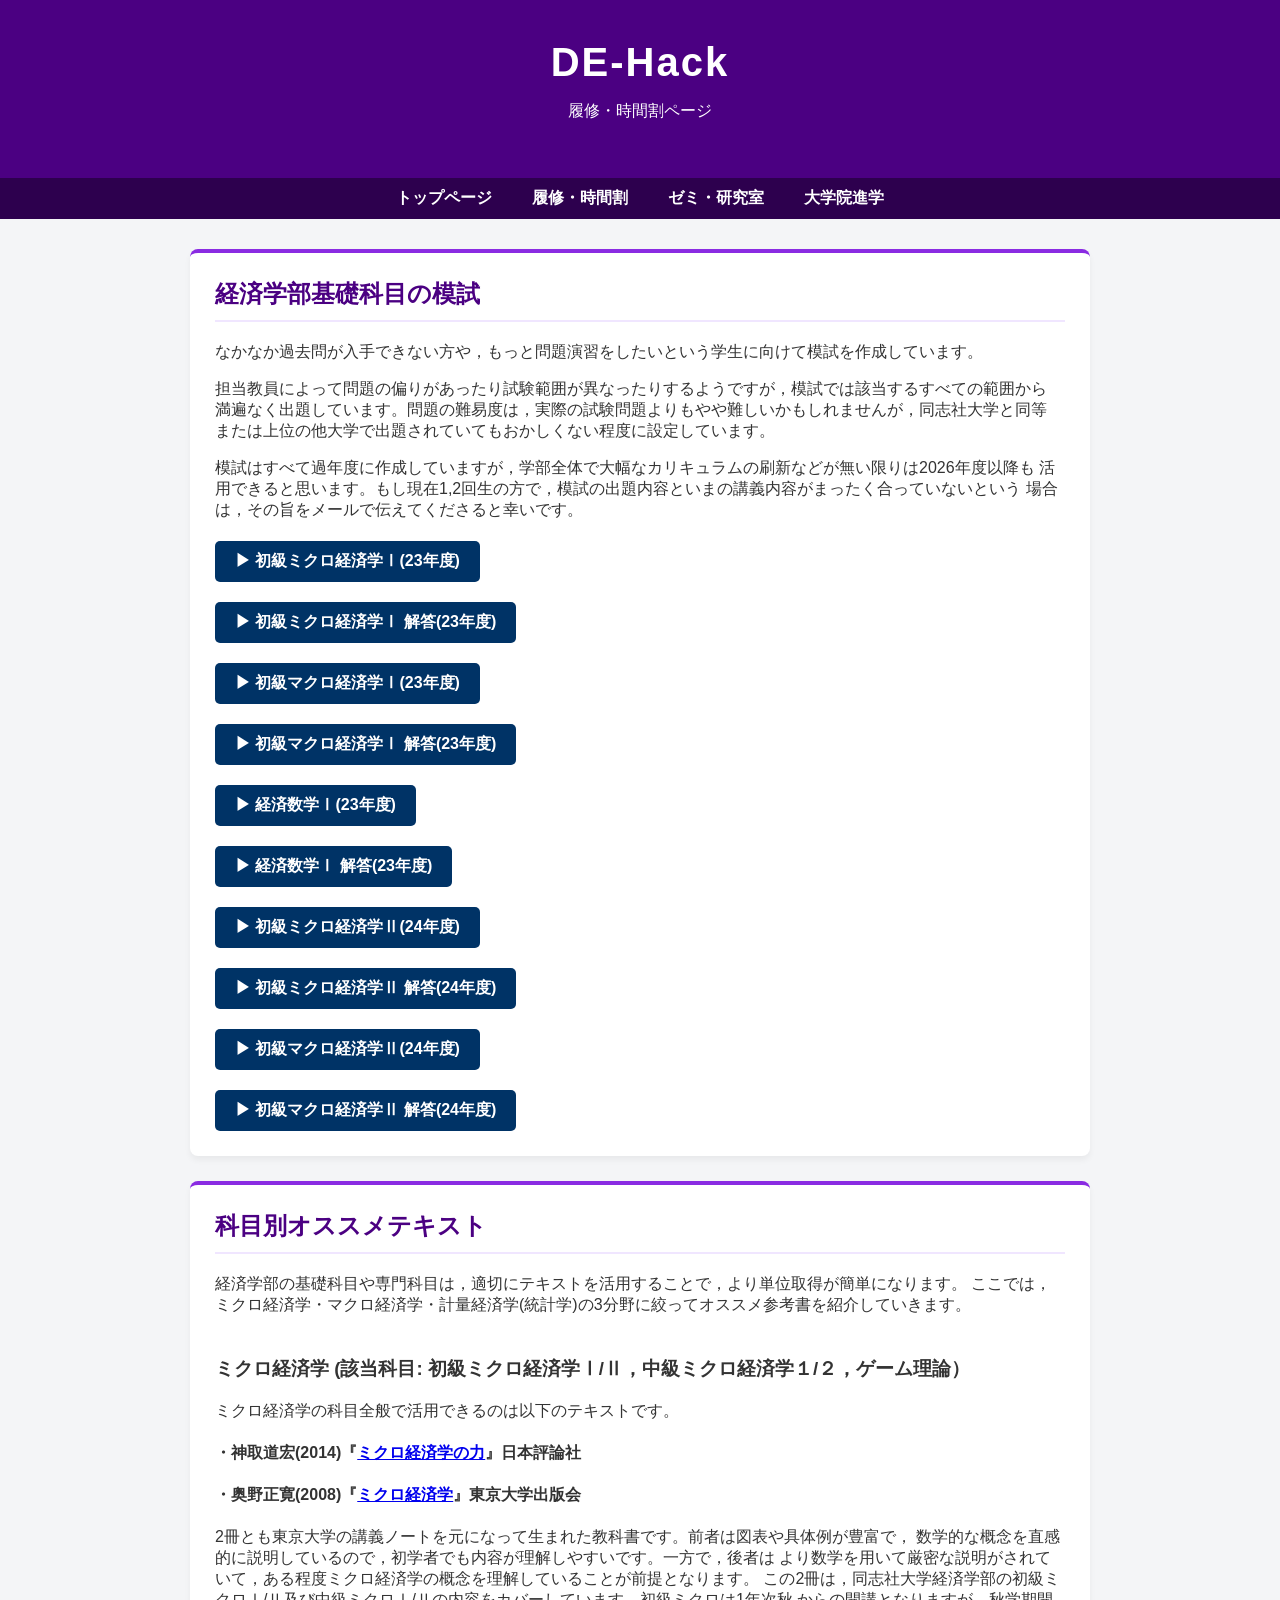
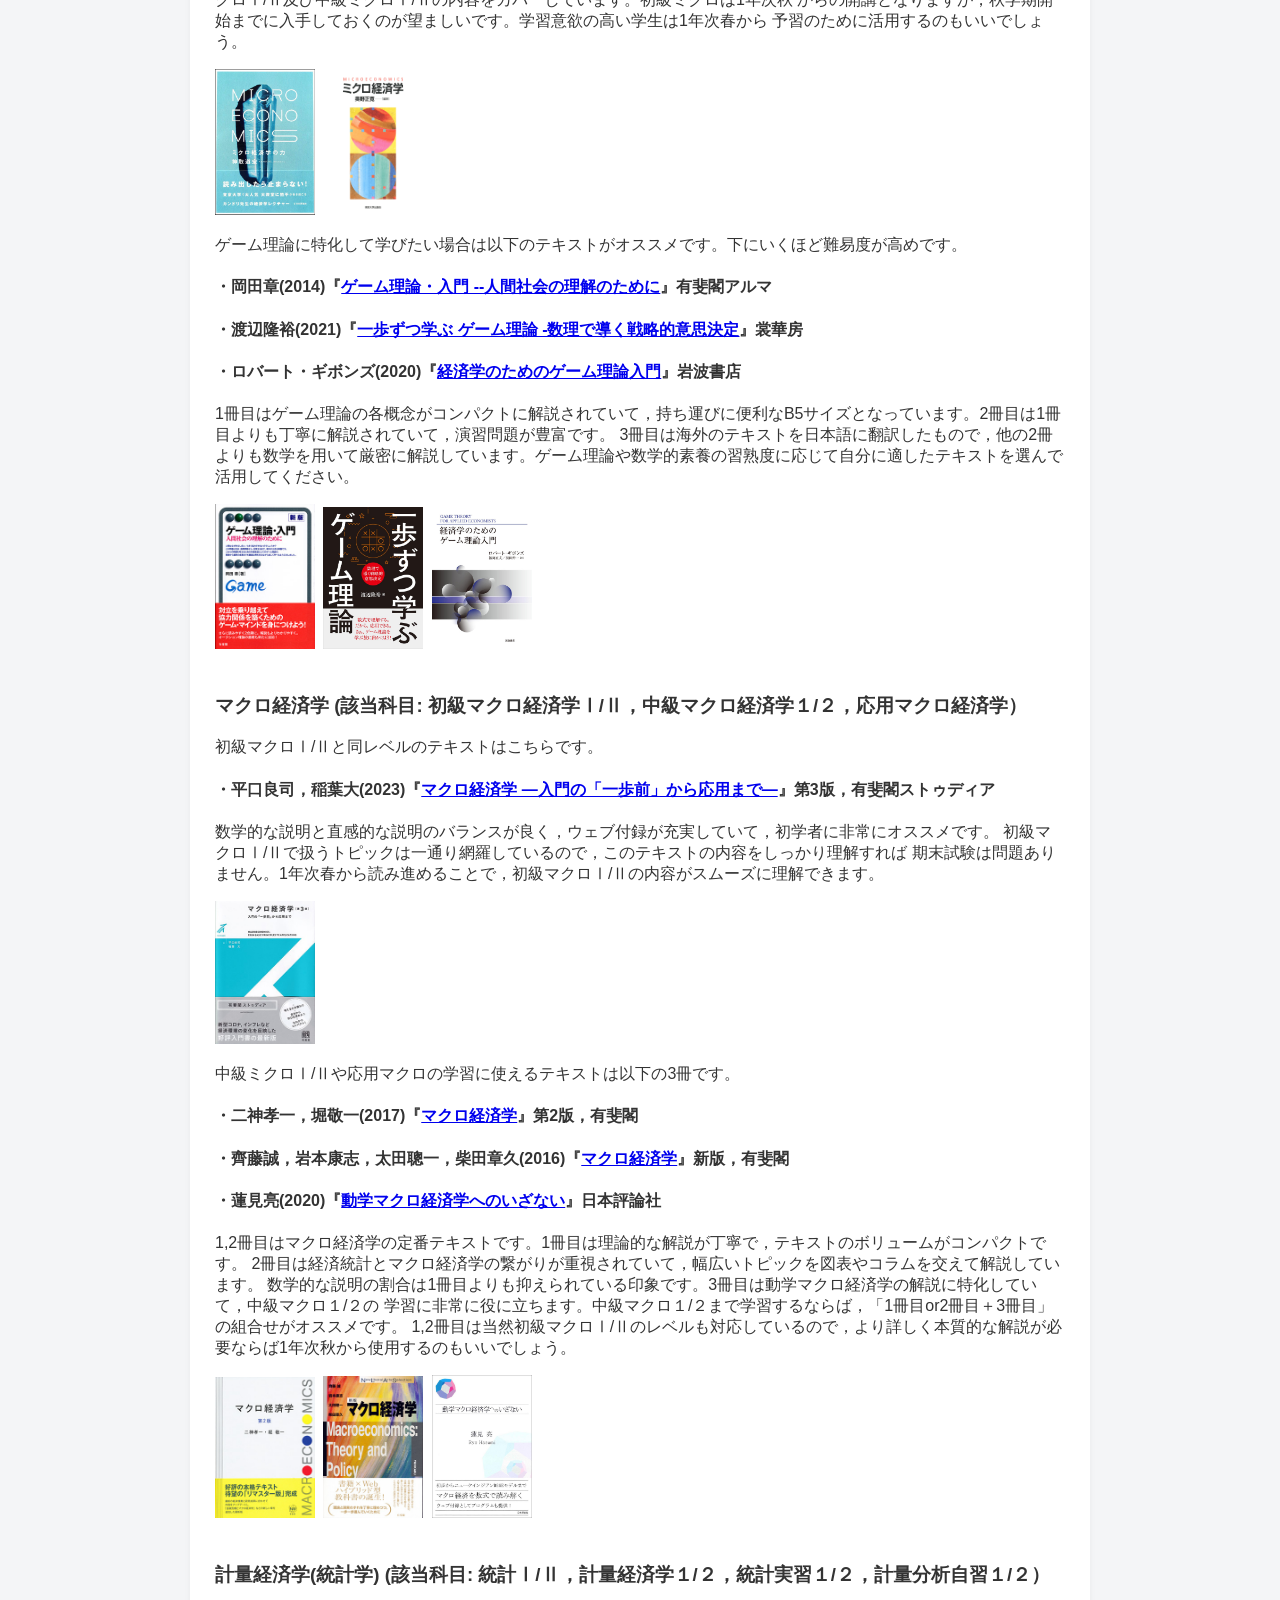
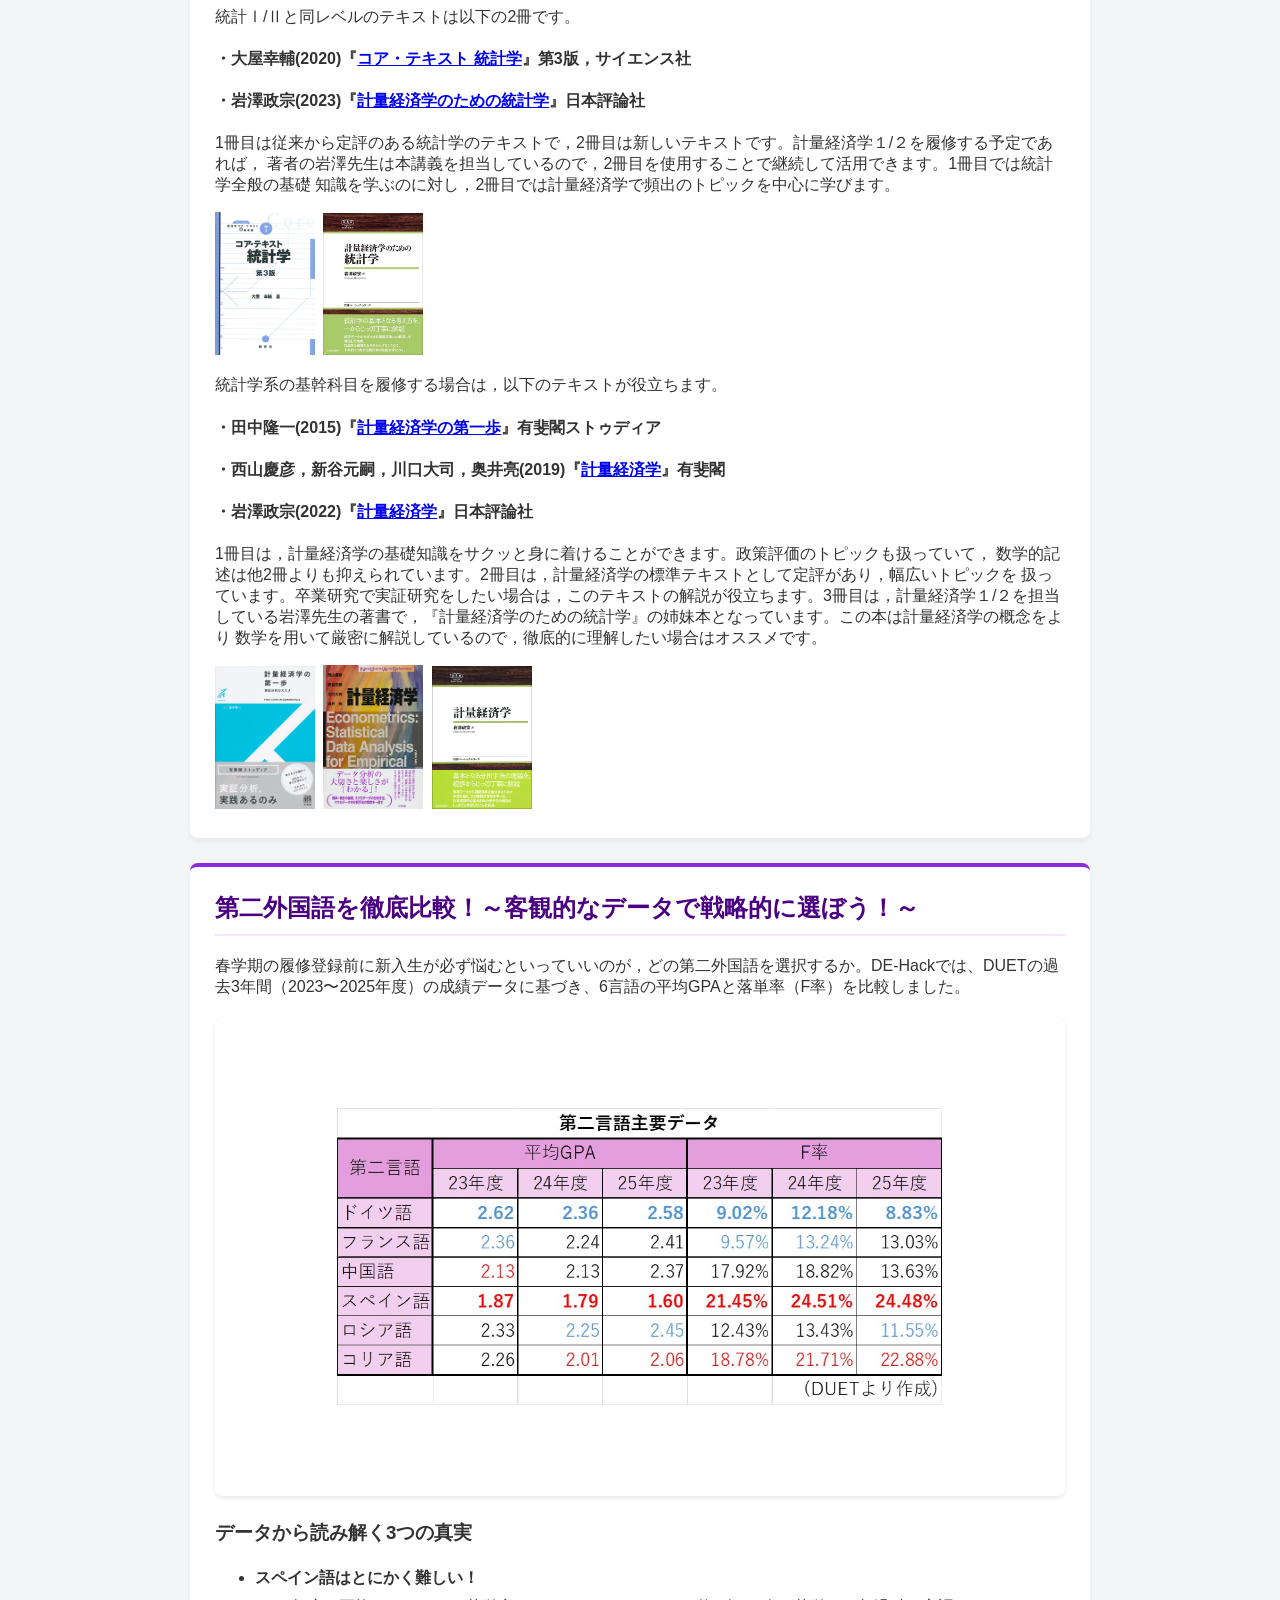
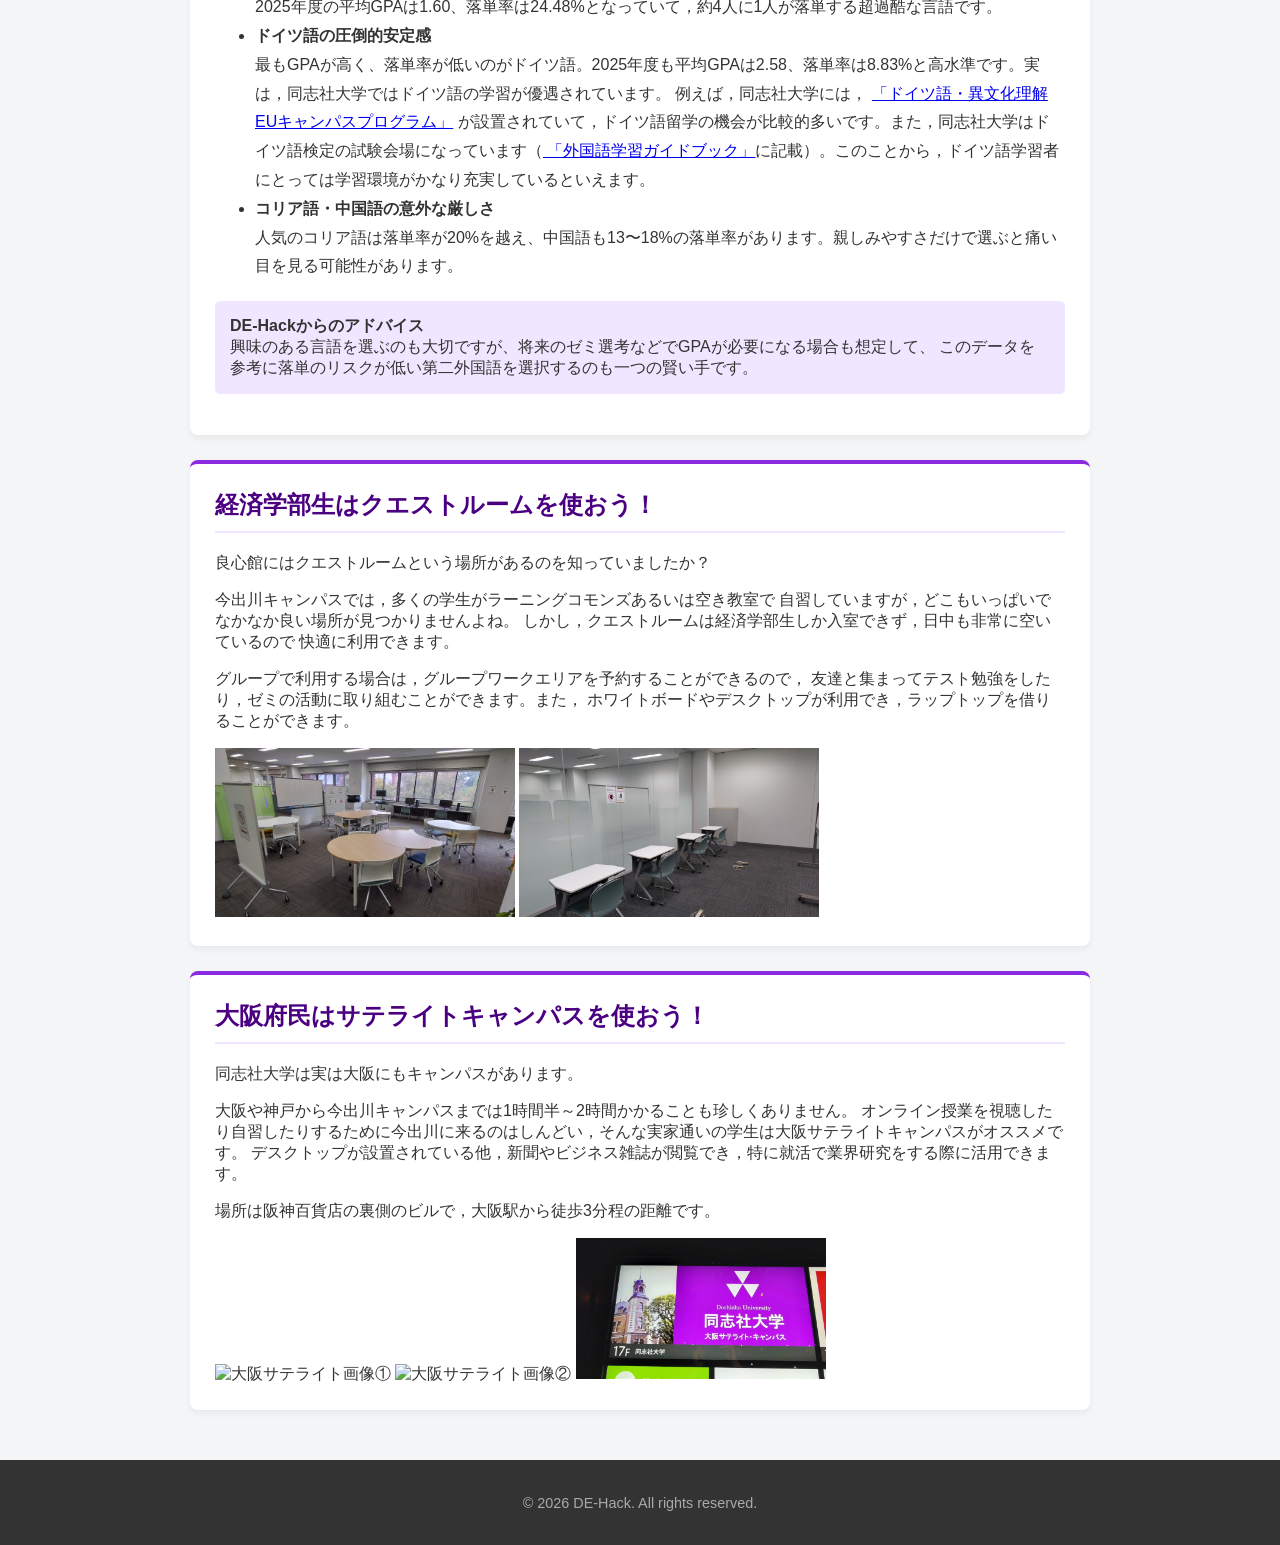
==== courses.html @ cb64fea7 "Update navigation links in courses.html" ====
<!DOCTYPE html>
<html lang="ja">
<head>
    <script async src="https://pagead2.googlesyndication.com/pagead/js/adsbygoogle.js?client=ca-pub-8957914443921775"
     crossorigin="anonymous"></script>
    <meta charset="UTF-8">
    <meta name="viewport" content="width=device-width, initial-scale=1.0">
    <title>履修・時間割 | DE-Hack</title>
    <link rel="preconnect" href="https://fonts.googleapis.com">
    <link rel="preconnect" href="https://fonts.gstatic.com" crossorigin>
    <link href="https://fonts.googleapis.com/css2?family=Shippori+Mincho:wght@700;800&family=Zen+Kaku+Gothic+New:wght@400;700&display=swap" rel="stylesheet">
    <link rel="stylesheet" href="style.css">
</head>
<body>

    <header class="header--sub">
        <h1>DE-Hack</h1>
        <p>履修・時間割ページ</p>
    </header>

    <nav>
        <a href="index.html">トップページ</a>
        <a href="courses.html">履修・時間割</a>
        <a href="seminars.html">ゼミ・研究室</a>
        <a href="graduate.html" aria-current="page">大学院進学</a>
    </nav>
    
    <main class="container">
        <section class="card">
            <h2>経済学部基礎科目の模試</h2>
            <p>なかなか過去問が入手できない方や，もっと問題演習をしたいという学生に向けて模試を作成しています。</p>
            <p>担当教員によって問題の偏りがあったり試験範囲が異なったりするようですが，模試では該当するすべての範囲から
            満遍なく出題しています。問題の難易度は，実際の試験問題よりもやや難しいかもしれませんが，同志社大学と同等
            または上位の他大学で出題されていてもおかしくない程度に設定しています。</p>
            <p>模試はすべて過年度に作成していますが，学部全体で大幅なカリキュラムの刷新などが無い限りは2026年度以降も
            活用できると思います。もし現在1,2回生の方で，模試の出題内容といまの講義内容がまったく合っていないという
            場合は，その旨をメールで伝えてくださると幸いです。</p>

            <div class="downloads">
                <a href="初級ミクロⅠ問題.pdf" class="btn">▶︎ 初級ミクロ経済学Ⅰ(23年度)</a>
                <a href="初級ミクロⅠ解答.pdf" class="btn btn--outline">▶︎ 初級ミクロ経済学Ⅰ 解答(23年度)</a>
                <a href="初級マクロⅠ問題.pdf" class="btn">▶︎ 初級マクロ経済学Ⅰ(23年度)</a>
                <a href="初級マクロⅠ解答.pdf" class="btn btn--outline">▶︎ 初級マクロ経済学Ⅰ 解答(23年度)</a>
                <a href="経済数学Ⅰ問題.pdf" class="btn">▶︎ 経済数学Ⅰ(23年度)</a>
                <a href="経済数学Ⅰ解答.pdf" class="btn btn--outline">▶︎ 経済数学Ⅰ 解答(23年度)</a>
                <a href="初級ミクロⅡ問題.pdf" class="btn">▶︎ 初級ミクロ経済学Ⅱ(24年度)</a>
                <a href="初級ミクロⅡ解答.pdf" class="btn btn--outline">▶︎ 初級ミクロ経済学Ⅱ 解答(24年度)</a>
                <a href="初級マクロⅡ問題.pdf" class="btn">▶︎ 初級マクロ経済学Ⅱ(24年度)</a>
                <a href="初級マクロⅡ解答.pdf" class="btn btn--outline">▶︎ 初級マクロ経済学Ⅱ 解答(24年度)</a>
            </div>
        </section>

        <section class="card">
            <h2>科目別オススメテキスト</h2>
            <p>経済学部の基礎科目や専門科目は，適切にテキストを活用することで，より単位取得が簡単になります。
            ここでは，ミクロ経済学・マクロ経済学・計量経済学(統計学)の3分野に絞ってオススメ参考書を紹介していきます。</p>

            <div class="subject">
                <h3>ミクロ経済学 (該当科目: 初級ミクロ経済学Ⅰ/Ⅱ，中級ミクロ経済学１/２，ゲーム理論）</h3>
                <p>ミクロ経済学の科目全般で活用できるのは以下のテキストです。</p>
                <h4>・神取道宏(2014)『<a href="https://www.nippyo.co.jp/shop/book/6638.html">ミクロ経済学の力</a>』日本評論社</h4>
                <h4>・奥野正寛(2008)『<a href="https://www.utp.or.jp/book/b305754.html">ミクロ経済学</a>』東京大学出版会</h4>
                <p>2冊とも東京大学の講義ノートを元になって生まれた教科書です。前者は図表や具体例が豊富で，
                数学的な概念を直感的に説明しているので，初学者でも内容が理解しやすいです。一方で，後者は
                より数学を用いて厳密な説明がされていて，ある程度ミクロ経済学の概念を理解していることが前提となります。
                この2冊は，同志社大学経済学部の初級ミクロⅠ/Ⅱ及び中級ミクロⅠ/Ⅱの内容をカバーしています。初級ミクロは1年次秋
                からの開講となりますが，秋学期開始までに入手しておくのが望ましいです。学習意欲の高い学生は1年次春から
                予習のために活用するのもいいでしょう。
                </p>
                <div class="covers">
                    <img src="ミクロ経済学の力.JPG" alt="ミクロ経済学の力" width="100">
                    <img src="ミクロ経済学.JPG" alt="ミクロ経済学" width="100">
                </div>

                <p>ゲーム理論に特化して学びたい場合は以下のテキストがオススメです。下にいくほど難易度が高めです。</p>
                <h4>・岡田章(2014)『<a href="https://www.yuhikaku.co.jp/books/detail/9784641220287">ゲーム理論・入門 --人間社会の理解のために</a>』有斐閣アルマ</h4>
                <h4>・渡辺隆裕(2021)『<a href="https://www.shokabo.co.jp/mybooks/ISBN978-4-7853-1593-1.htm">一歩ずつ学ぶ ゲーム理論 -数理で導く戦略的意思決定</a>』裳華房</h4>
                <h4>・ロバート・ギボンズ(2020)『<a href="https://www.iwanami.co.jp/book/b529993.html">経済学のためのゲーム理論入門</a>』岩波書店</h4>
                <p>1冊目はゲーム理論の各概念がコンパクトに解説されていて，持ち運びに便利なB5サイズとなっています。2冊目は1冊目よりも丁寧に解説されていて，演習問題が豊富です。
                3冊目は海外のテキストを日本語に翻訳したもので，他の2冊よりも数学を用いて厳密に解説しています。ゲーム理論や数学的素養の習熟度に応じて自分に適したテキストを選んで活用してください。
                </p>
                <div class="covers">
                    <img src="ゲーム理論入門.JPG" alt="ゲーム理論入門" width="100">
                    <img src="一歩ずつ学ぶゲーム理論.JPG" alt="一歩ずつ学ぶゲーム理論" width="100">
                    <img src="経済学のためのゲーム理論入門.JPG" alt="経済学のためのゲーム理論入門" width="100">
                </div>
            </div>

            <div class="subject">
                <h3>マクロ経済学 (該当科目: 初級マクロ経済学Ⅰ/Ⅱ，中級マクロ経済学１/２，応用マクロ経済学）</h3>
                <p>初級マクロⅠ/Ⅱと同レベルのテキストはこちらです。</p>
                <h4>・平口良司，稲葉大(2023)『<a href="https://yuhikaku.co.jp/books/detail/9784641151116">マクロ経済学 ―入門の「一歩前」から応用まで―</a>』第3版，有斐閣ストゥディア</h4>
                <p>数学的な説明と直感的な説明のバランスが良く，ウェブ付録が充実していて，初学者に非常にオススメです。
                    初級マクロⅠ/Ⅱで扱うトピックは一通り網羅しているので，このテキストの内容をしっかり理解すれば
                    期末試験は問題ありません。1年次春から読み進めることで，初級マクロⅠ/Ⅱの内容がスムーズに理解できます。</p>
                <div class="covers">
                    <img src="マクロ経済学_有斐閣ストゥディア.JPG" alt="マクロ経済学_有斐閣ストゥディア" width="100">
                </div>
                <p>中級ミクロⅠ/Ⅱや応用マクロの学習に使えるテキストは以下の3冊です。</p>
                <h4>・二神孝一，堀敬一(2017)『<a href="https://www.yuhikaku.co.jp/books/detail/9784641165021">マクロ経済学</a>』第2版，有斐閣</h4>
                <h4>・齊藤誠，岩本康志，太田聰一，柴田章久(2016)『<a href="https://www.yuhikaku.co.jp/books/detail/9784641053847">マクロ経済学</a>』新版，有斐閣</h4>
                <h4>・蓮見亮(2020)『<a href="https://www.nippyo.co.jp/shop/book/8267.html">動学マクロ経済学へのいざない</a>』日本評論社</h4>
                <p>1,2冊目はマクロ経済学の定番テキストです。1冊目は理論的な解説が丁寧で，テキストのボリュームがコンパクトです。
                2冊目は経済統計とマクロ経済学の繋がりが重視されていて，幅広いトピックを図表やコラムを交えて解説しています。
                数学的な説明の割合は1冊目よりも抑えられている印象です。3冊目は動学マクロ経済学の解説に特化していて，中級マクロ１/２の
                学習に非常に役に立ちます。中級マクロ１/２まで学習するならば，「1冊目or2冊目＋3冊目」の組合せがオススメです。
                1,2冊目は当然初級マクロⅠ/Ⅱのレベルも対応しているので，より詳しく本質的な解説が必要ならば1年次秋から使用するのもいいでしょう。</p>
                <div class="covers">
                    <img src="マクロ経済学_第2版.JPG" alt="マクロ経済学_第2版" width="100">
                    <img src="マクロ経済学_新版.JPG" alt="マクロ経済学_新版" width="100">
                    <img src="動学マクロ経済学へのいざない.JPG" alt="動学マクロ経済学へのいざない" width="100">
                </div>
            </div>

            <div class="subject">
                <h3>計量経済学(統計学) (該当科目: 統計Ⅰ/Ⅱ，計量経済学１/２，統計実習１/２，計量分析自習１/２）</h3>
                <p>統計Ⅰ/Ⅱと同レベルのテキストは以下の2冊です。</p>
                <h4>・大屋幸輔(2020)『<a href="https://www.saiensu.co.jp/search/?isbn=978-4-88384-307-7&amp;y=2020">コア・テキスト 統計学</a>』第3版，サイエンス社</h4>
                <h4>・岩澤政宗(2023)『<a href="https://www.nippyo.co.jp/shop/book/9048.html">計量経済学のための統計学</a>』日本評論社</h4>
                <p>1冊目は従来から定評のある統計学のテキストで，2冊目は新しいテキストです。計量経済学１/２を履修する予定であれば，
                    著者の岩澤先生は本講義を担当しているので，2冊目を使用することで継続して活用できます。1冊目では統計学全般の基礎
                    知識を学ぶのに対し，2冊目では計量経済学で頻出のトピックを中心に学びます。
                </p>
                <div class="covers">
                    <img src="コア・テキスト_統計学.JPG" alt="コア・テキスト_統計学" width="100">
                    <img src="計量経済学のための統計学.JPG" alt="計量経済学のための統計学" width="100">
                </div>
                <p>統計学系の基幹科目を履修する場合は，以下のテキストが役立ちます。</p>
                <h4>・田中隆一(2015)『<a href="https://www.yuhikaku.co.jp/books/detail/9784641150287">計量経済学の第一歩</a>』有斐閣ストゥディア</h4>
                <h4>・西山慶彦，新谷元嗣，川口大司，奥井亮(2019)『<a href="https://www.yuhikaku.co.jp/books/detail/9784641053854">計量経済学</a>』有斐閣</h4>
                <h4>・岩澤政宗(2022)『<a href="https://www.nippyo.co.jp/shop/book/8880.html">計量経済学</a>』日本評論社</h4>
                <p>1冊目は，計量経済学の基礎知識をサクッと身に着けることができます。政策評価のトピックも扱っていて，
                    数学的記述は他2冊よりも抑えられています。2冊目は，計量経済学の標準テキストとして定評があり，幅広いトピックを
                    扱っています。卒業研究で実証研究をしたい場合は，このテキストの解説が役立ちます。3冊目は，計量経済学１/２を担当
                    している岩澤先生の著書で，『計量経済学のための統計学』の姉妹本となっています。この本は計量経済学の概念をより
                    数学を用いて厳密に解説しているので，徹底的に理解したい場合はオススメです。
                </p>
                <div class="covers">
                    <img src="計量経済学の第一歩.JPG" alt="計量経済学の第一歩" width="100">
                    <img src="計量経済学_西山他.JPG" alt="計量経済学_西山他" width="100">
                    <img src="計量経済学_岩澤.JPG" alt="計量経済学_岩澤" width="100">
                </div>
            </div>
        </section>

        <section id="second-language" class="card">
            <h2>第二外国語を徹底比較！～客観的なデータで戦略的に選ぼう！～</h2>

            <p>春学期の履修登録前に新入生が必ず悩むといっていいのが，どの第二外国語を選択するか。DE-Hackでは、DUETの過去3年間（2023〜2025年度）の成績データに基づき、6言語の平均GPAと落単率（F率）を比較しました。</p>

            <div class="figure">
                <img src="2026年度_6言語主要データ.JPG" alt="第二外国語 平均GPAとF率の推移">
            </div>

            <h3>データから読み解く3つの真実</h3>
            <ul>
                <li><strong>スペイン語はとにかく難しい！</strong><br>
                    2025年度の平均GPAは1.60、落単率は24.48%となっていて，約4人に1人が落単する超過酷な言語です。
                </li>
                <li><strong>ドイツ語の圧倒的安定感</strong><br>
                    最もGPAが高く、落単率が低いのがドイツ語。2025年度も平均GPAは2.58、落単率は8.83%と高水準です。実は，同志社大学ではドイツ語の学習が優遇されています。
                    例えば，同志社大学には， <a href="https://international.doshisha.ac.jp/oia/study_abroad_program/eucampusprogram/eucampusprogram_depg.html">「ドイツ語・異文化理解EUキャンパスプログラム」</a>
                    が設置されていて，ドイツ語留学の機会が比較的多いです。また，同志社大学はドイツ語検定の試験会場になっています（<a href="https://cgle.doshisha.ac.jp/cgle/syllabus/syllabus.html">
                    「外国語学習ガイドブック」</a>に記載）。このことから，ドイツ語学習者にとっては学習環境がかなり充実しているといえます。
                </li>
                <li><strong>コリア語・中国語の意外な厳しさ</strong><br>
                    人気のコリア語は落単率が20%を越え、中国語も13〜18%の落単率があります。親しみやすさだけで選ぶと痛い目を見る可能性があります。
                </li>
            </ul>
            <p class="note">
            <strong>DE-Hackからのアドバイス</strong><br>
            興味のある言語を選ぶのも大切ですが、将来のゼミ選考などでGPAが必要になる場合も想定して、
            このデータを参考に落単のリスクが低い第二外国語を選択するのも一つの賢い手です。</p>
        </section>

        <section class="card">
            <h2>経済学部生はクエストルームを使おう！</h2>
            <p>良心館にはクエストルームという場所があるのを知っていましたか？</p>
            <p>今出川キャンパスでは，多くの学生がラーニングコモンズあるいは空き教室で
            自習していますが，どこもいっぱいでなかなか良い場所が見つかりませんよね。
            しかし，クエストルームは経済学部生しか入室できず，日中も非常に空いているので
            快適に利用できます。</p>
            <p>グループで利用する場合は，グループワークエリアを予約することができるので，
            友達と集まってテスト勉強をしたり，ゼミの活動に取り組むことができます。また，
            ホワイトボードやデスクトップが利用でき，ラップトップを借りることができます。</p>
            <div class="photos">
                <img src="クエストルームa.JPG" alt="クエストルーム画像①" width="300">
                <img src="クエストルームb.JPG" alt="クエストルーム画像②" width="300">
            </div>
        </section>

        <section class="card">
            <h2>大阪府民はサテライトキャンパスを使おう！</h2>
            <p>同志社大学は実は大阪にもキャンパスがあります。</p>
            <p>大阪や神戸から今出川キャンパスまでは1時間半～2時間かかることも珍しくありません。
            オンライン授業を視聴したり自習したりするために今出川に来るのはしんどい，そんな実家通いの学生は大阪サテライトキャンパスがオススメです。
            デスクトップが設置されている他，新聞やビジネス雑誌が閲覧でき，特に就活で業界研究をする際に活用できます。</p>
            <p>場所は阪神百貨店の裏側のビルで，大阪駅から徒歩3分程の距離です。</p>
            <div class="photos">
                <img src="大阪サテライトa.JPG" alt="大阪サテライト画像①" width="200">
                <img src="大阪サテライトb.JPG" alt="大阪サテライト画像②" width="200">
                <img src="大阪サテライトd.JPG" alt="大阪サテライト画像③" width="250">
            </div>
        </section>
    </main>

    <footer>
        <p>&copy; 2026 DE-Hack. All rights reserved.</p>
    </footer>

</body>
</html>
---- style.css ----
/* サイト全体のデザイン（CSS）
   元のデザインを再現した共通スタイルです */
body {
    font-family: 'Helvetica Neue', Arial, 'Hiragino Kaku Gothic ProN', 'Hiragino Sans', Meiryo, sans-serif;
    margin: 0;
    padding: 0;
    background-color: #f4f5f7;
    color: #333;
}

img {
    max-width: 100%;
    height: auto;
}

/* ヘッダー部分（紫色ベース） */
header {
    background-color: #4b0082; /* インディゴパープル */
    color: white;
    padding: 40px 20px;
    text-align: center;
}

header h1 {
    margin: 0;
    font-size: 2.5rem;
    letter-spacing: 2px;
}

/* ナビゲーションメニュー */
nav {
    background-color: #2d004e;
    display: flex;
    justify-content: center;
    flex-wrap: wrap;
    padding: 10px 0;
}

nav a {
    color: white;
    text-decoration: none;
    margin: 0 20px;
    font-weight: bold;
    transition: color 0.3s;
}

nav a:hover {
    color: #d1b3ff; /* ホバー時に明るい紫色に */
}

/* メインコンテンツの枠組み */
.container {
    max-width: 900px;
    margin: 30px auto;
    padding: 0 20px;
}

/* 各セクション（白背景のカード風） */
.card {
    background: white;
    border-radius: 8px;
    padding: 25px;
    margin-bottom: 25px;
    box-shadow: 0 4px 6px rgba(0,0,0,0.05);
    border-top: 4px solid #8a2be2; /* 上部に紫色のアクセントライン */
}

.card h2 {
    color: #4b0082;
    border-bottom: 2px solid #f0e6ff;
    padding-bottom: 10px;
    margin-top: 0;
}

ul {
    line-height: 1.8;
}

/* PDFボタン */
.btn {
    display: inline-block;
    padding: 10px 20px;
    background-color: #003366;
    color: #ffffff;
    text-decoration: none;
    border-radius: 5px;
    font-weight: bold;
}

.btn-row {
    margin-top: 20px;
}

/* 模試のボタンを1つずつ縦に並べる */
.downloads {
    display: flex;
    flex-direction: column;
    align-items: flex-start;
    gap: 20px;
    margin-top: 20px;
}

/* テキスト紹介 */
.subject {
    margin-top: 40px;
}

.covers img {
    margin-right: 4px;
}

/* 第二外国語のグラフ */
.figure {
    text-align: center;
    margin: 20px 0;
}

.figure img {
    border-radius: 8px;
    box-shadow: 0 2px 4px rgba(0,0,0,0.1);
}

/* DE-Hackからのアドバイス */
.note {
    background-color: #f0e6ff;
    padding: 15px;
    border-radius: 5px;
    margin-top: 20px;
}

/* 表（大学院進学ページなど） */
.info-table {
    width: 100%;
    border-collapse: collapse;
    margin: 10px 0 20px;
}

.info-table th,
.info-table td {
    border: 1px solid #e0d4f5;
    padding: 10px 12px;
    text-align: left;
    vertical-align: top;
}

.info-table th {
    background-color: #f0e6ff;
    color: #4b0082;
}

/* 最終更新日 */
.updated {
    color: #888;
    font-size: 0.9rem;
}

/* フッター */
footer {
    text-align: center;
    padding: 20px;
    background-color: #333;
    color: #aaa;
    font-size: 0.9rem;
    margin-top: 50px;
}

/* スマートフォン */
@media (max-width: 600px) {
    nav a {
        margin: 0 10px;
    }

    .card {
        padding: 20px;
    }
}
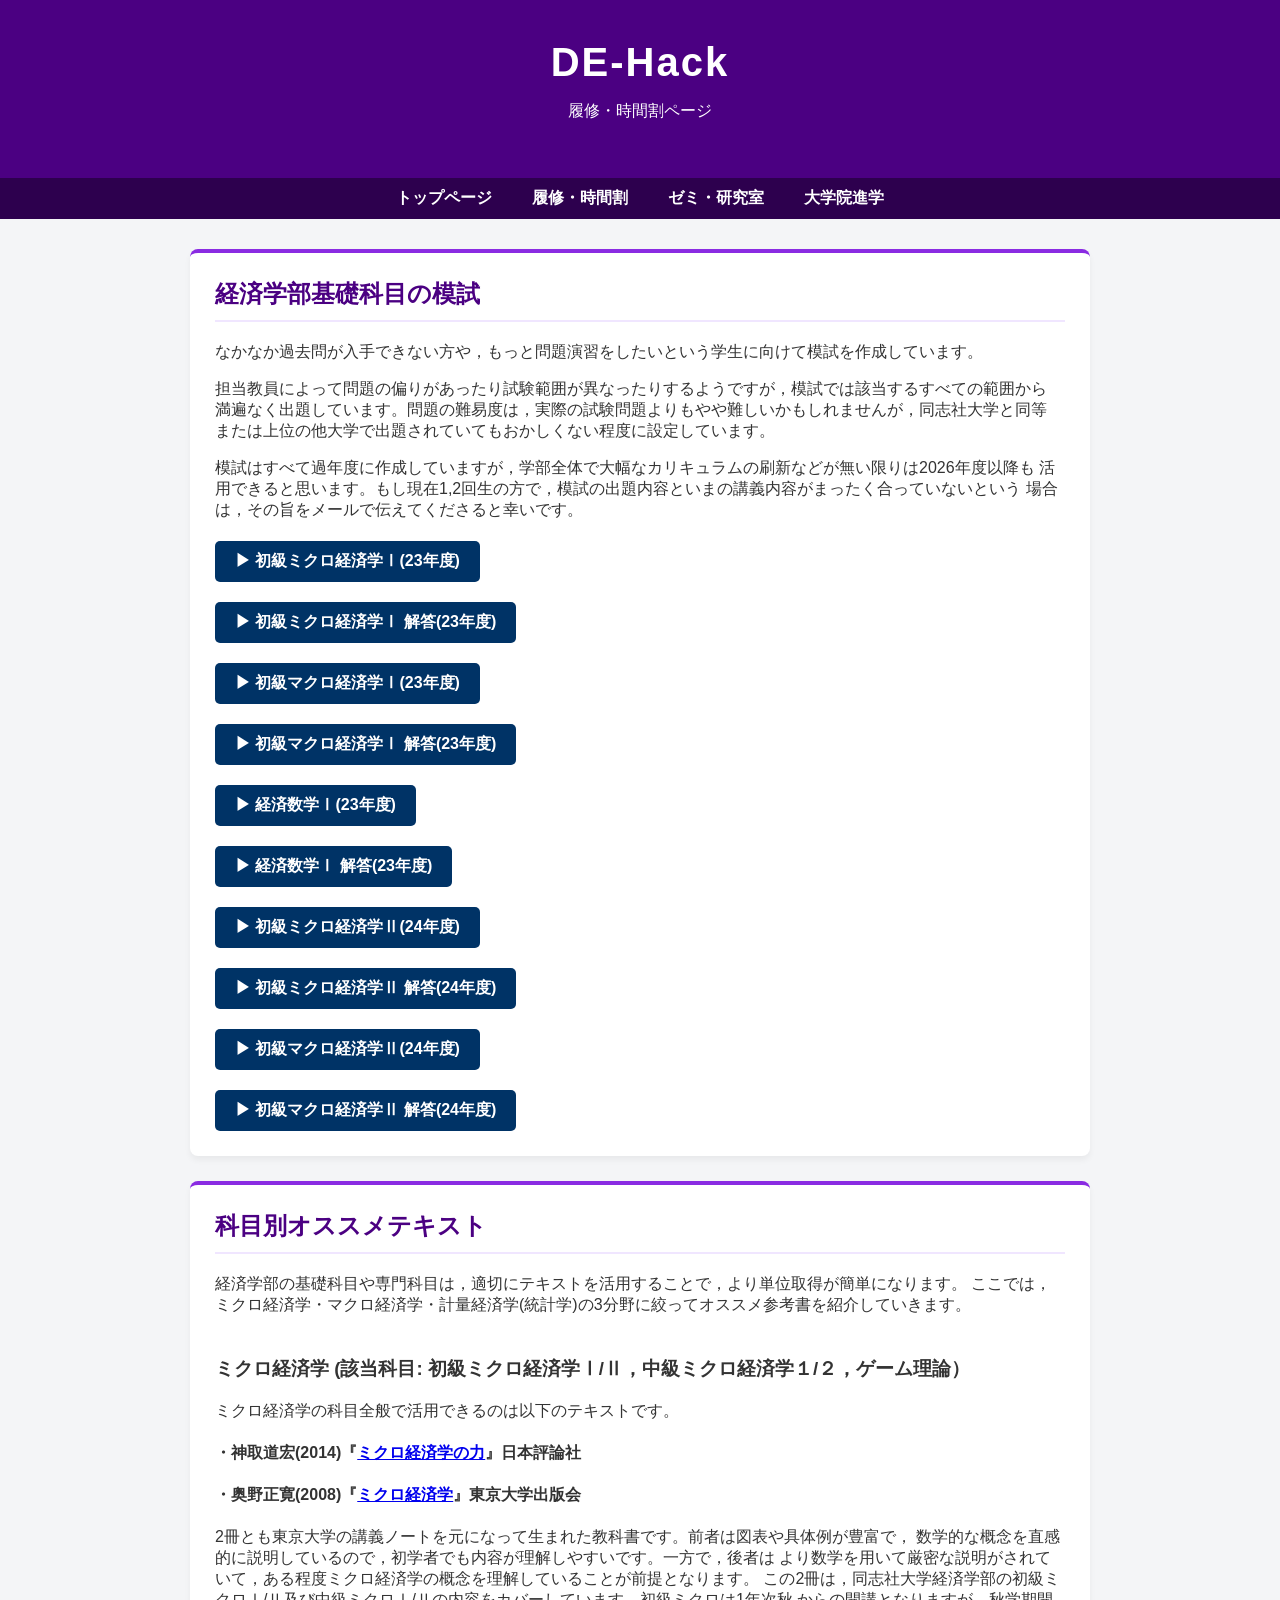
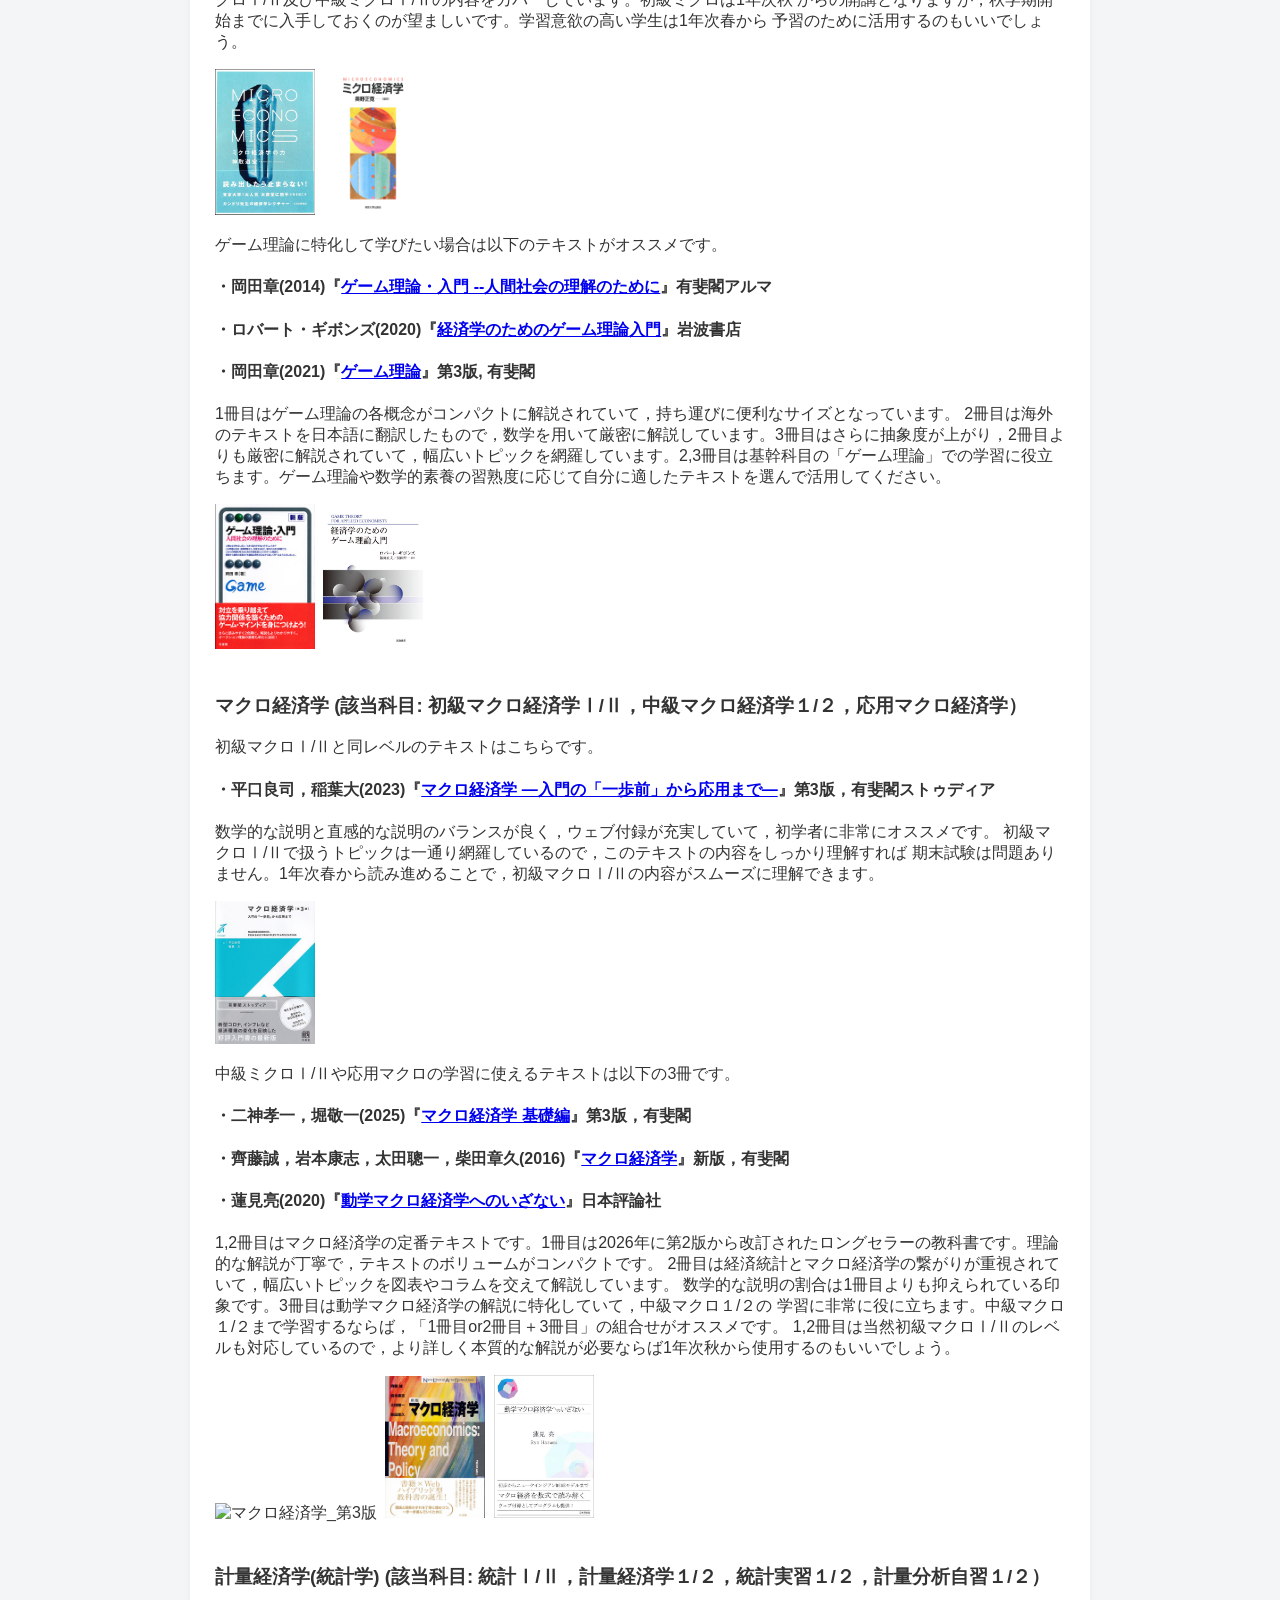
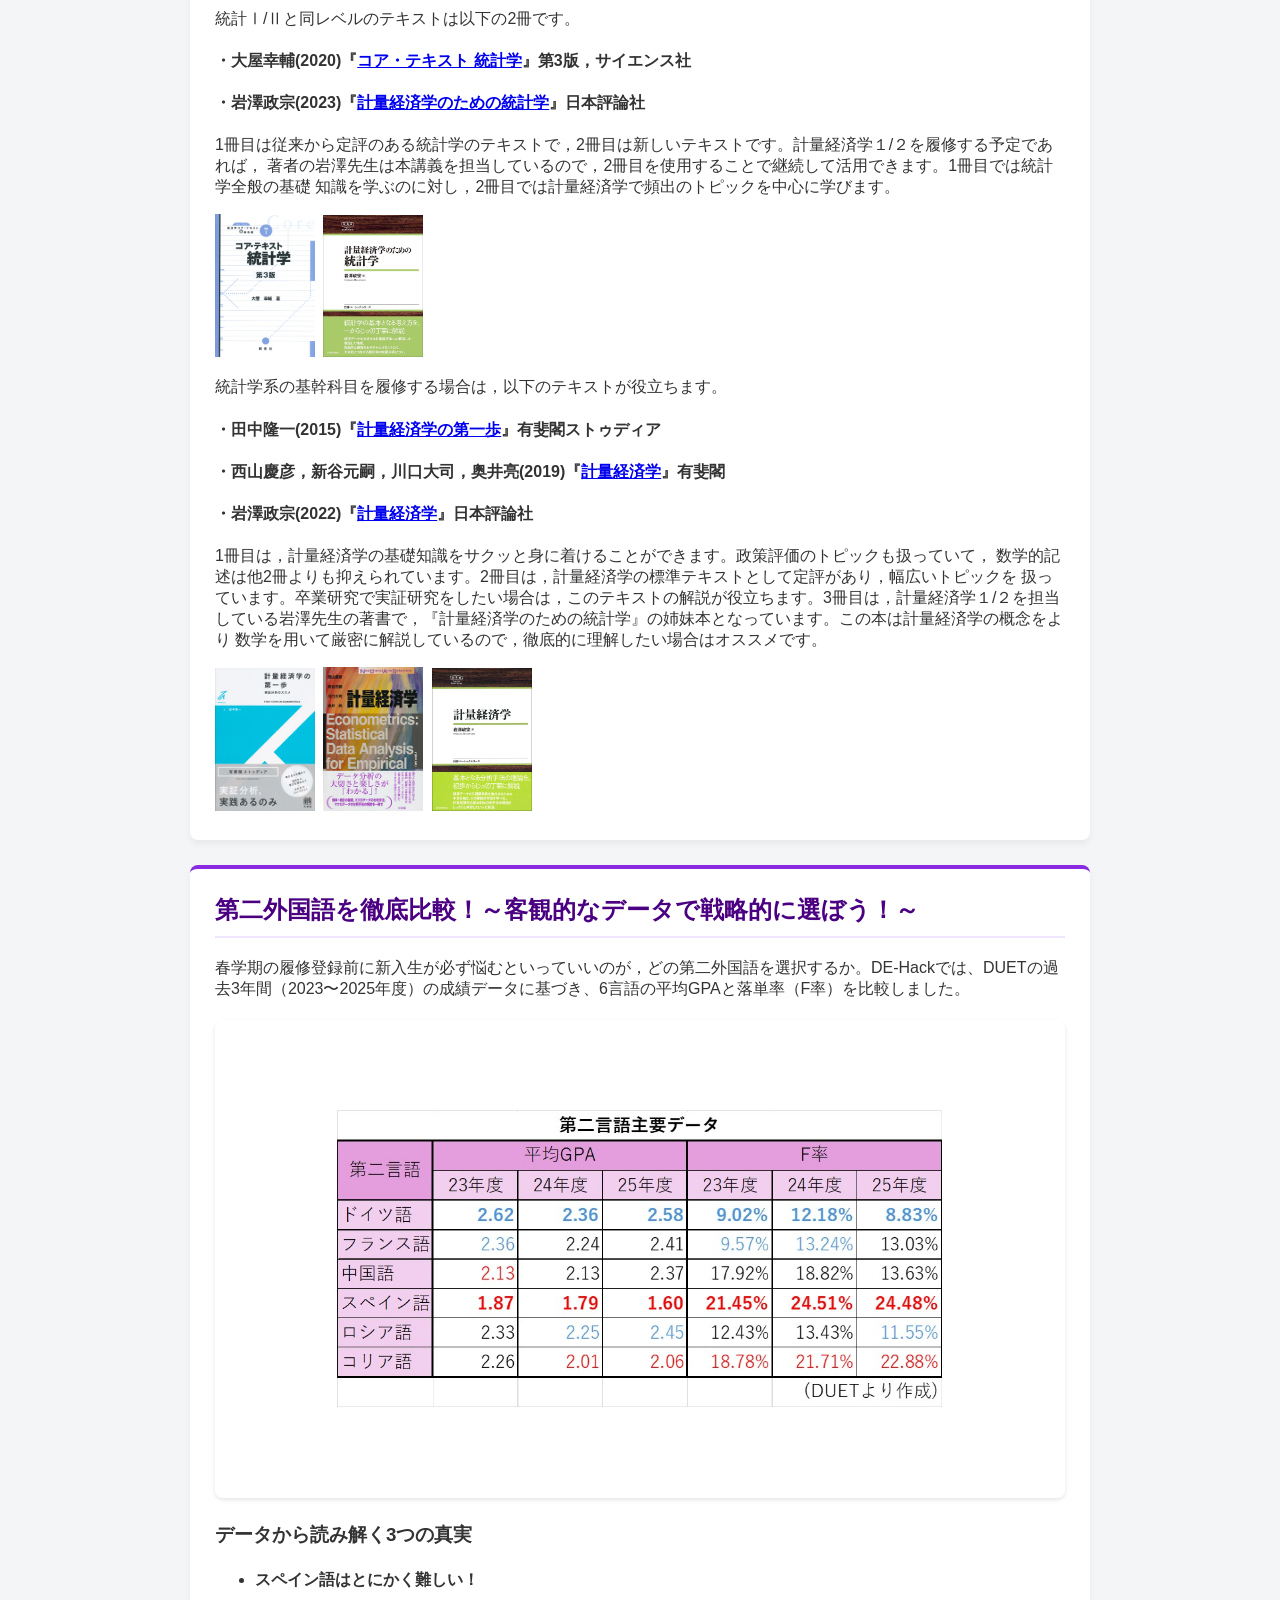
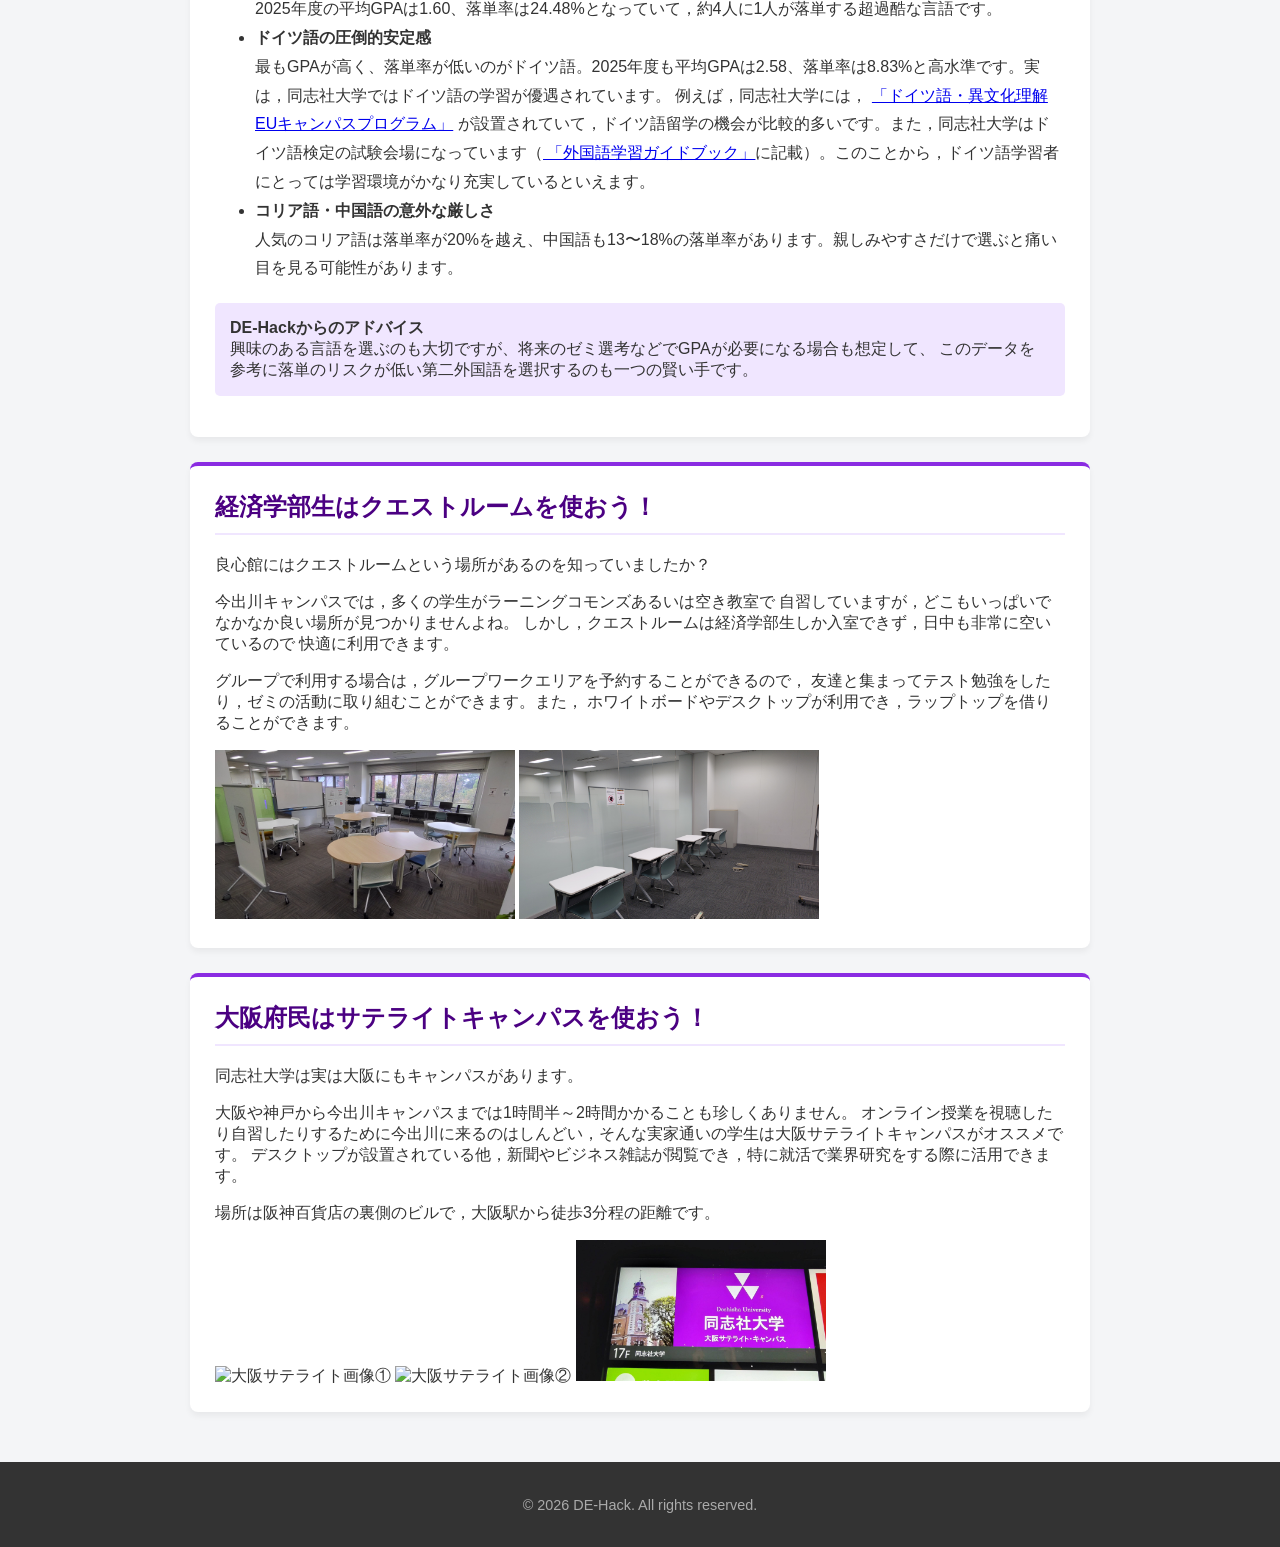
==== commit f56c517b: "Update courses.html" ====
--- a/courses.html
+++ b/courses.html
@@ -1,14 +1,11 @@
 <!DOCTYPE html>
 <html lang="ja">
 <head>
-    <script async src="https://pagead2.googlesyndication.com/pagead/js/adsbygoogle.js?client=ca-pub-8957914443921775"
-     crossorigin="anonymous"></script>
     <meta charset="UTF-8">
     <meta name="viewport" content="width=device-width, initial-scale=1.0">
     <title>履修・時間割 | DE-Hack</title>
-    <link rel="preconnect" href="https://fonts.googleapis.com">
-    <link rel="preconnect" href="https://fonts.gstatic.com" crossorigin>
-    <link href="https://fonts.googleapis.com/css2?family=Shippori+Mincho:wght@700;800&family=Zen+Kaku+Gothic+New:wght@400;700&display=swap" rel="stylesheet">
+    <!-- 検索結果の説明文。記事の内容を要約する(100字前後) -->
+    <meta name="description" content="同志社大学経済学部では，1,2回生の間の成績はゼミ選考や卒業可否に大きく影響を与えます。このサイトでは，経済学のおすすめの教科書，第二言語の履修，そして自習に最適な場所についての情報をまとめています。">
     <link rel="stylesheet" href="style.css">
 </head>
 <body>
@@ -22,7 +19,7 @@
         <a href="index.html">トップページ</a>
         <a href="courses.html">履修・時間割</a>
         <a href="seminars.html">ゼミ・研究室</a>
-        <a href="graduate.html" aria-current="page">大学院進学</a>
+        <a href="graduate.html">大学院進学</a>
     </nav>
     
     <main class="container">
@@ -72,16 +69,15 @@
                     <img src="ミクロ経済学.JPG" alt="ミクロ経済学" width="100">
                 </div>
 
-                <p>ゲーム理論に特化して学びたい場合は以下のテキストがオススメです。下にいくほど難易度が高めです。</p>
+                <p>ゲーム理論に特化して学びたい場合は以下のテキストがオススメです。</p>
                 <h4>・岡田章(2014)『<a href="https://www.yuhikaku.co.jp/books/detail/9784641220287">ゲーム理論・入門 --人間社会の理解のために</a>』有斐閣アルマ</h4>
-                <h4>・渡辺隆裕(2021)『<a href="https://www.shokabo.co.jp/mybooks/ISBN978-4-7853-1593-1.htm">一歩ずつ学ぶ ゲーム理論 -数理で導く戦略的意思決定</a>』裳華房</h4>
                 <h4>・ロバート・ギボンズ(2020)『<a href="https://www.iwanami.co.jp/book/b529993.html">経済学のためのゲーム理論入門</a>』岩波書店</h4>
-                <p>1冊目はゲーム理論の各概念がコンパクトに解説されていて，持ち運びに便利なB5サイズとなっています。2冊目は1冊目よりも丁寧に解説されていて，演習問題が豊富です。
-                3冊目は海外のテキストを日本語に翻訳したもので，他の2冊よりも数学を用いて厳密に解説しています。ゲーム理論や数学的素養の習熟度に応じて自分に適したテキストを選んで活用してください。
+                <h4>・岡田章(2021)『<a href="https://www.yuhikaku.co.jp/book/b10189605.html">ゲーム理論</a>』第3版, 有斐閣</h4>
+                <p>1冊目はゲーム理論の各概念がコンパクトに解説されていて，持ち運びに便利なサイズとなっています。
+                2冊目は海外のテキストを日本語に翻訳したもので，数学を用いて厳密に解説しています。3冊目はさらに抽象度が上がり，2冊目よりも厳密に解説されていて，幅広いトピックを網羅しています。2,3冊目は基幹科目の「ゲーム理論」での学習に役立ちます。ゲーム理論や数学的素養の習熟度に応じて自分に適したテキストを選んで活用してください。
                 </p>
                 <div class="covers">
                     <img src="ゲーム理論入門.JPG" alt="ゲーム理論入門" width="100">
-                    <img src="一歩ずつ学ぶゲーム理論.JPG" alt="一歩ずつ学ぶゲーム理論" width="100">
                     <img src="経済学のためのゲーム理論入門.JPG" alt="経済学のためのゲーム理論入門" width="100">
                 </div>
             </div>
@@ -97,16 +93,16 @@
                     <img src="マクロ経済学_有斐閣ストゥディア.JPG" alt="マクロ経済学_有斐閣ストゥディア" width="100">
                 </div>
                 <p>中級ミクロⅠ/Ⅱや応用マクロの学習に使えるテキストは以下の3冊です。</p>
-                <h4>・二神孝一，堀敬一(2017)『<a href="https://www.yuhikaku.co.jp/books/detail/9784641165021">マクロ経済学</a>』第2版，有斐閣</h4>
+                <h4>・二神孝一，堀敬一(2025)『<a href="https://www.yuhikaku.co.jp/book/b10190387.html">マクロ経済学 基礎編</a>』第3版，有斐閣</h4>
                 <h4>・齊藤誠，岩本康志，太田聰一，柴田章久(2016)『<a href="https://www.yuhikaku.co.jp/books/detail/9784641053847">マクロ経済学</a>』新版，有斐閣</h4>
                 <h4>・蓮見亮(2020)『<a href="https://www.nippyo.co.jp/shop/book/8267.html">動学マクロ経済学へのいざない</a>』日本評論社</h4>
-                <p>1,2冊目はマクロ経済学の定番テキストです。1冊目は理論的な解説が丁寧で，テキストのボリュームがコンパクトです。
+                <p>1,2冊目はマクロ経済学の定番テキストです。1冊目は2026年に第2版から改訂されたロングセラーの教科書です。理論的な解説が丁寧で，テキストのボリュームがコンパクトです。
                 2冊目は経済統計とマクロ経済学の繋がりが重視されていて，幅広いトピックを図表やコラムを交えて解説しています。
                 数学的な説明の割合は1冊目よりも抑えられている印象です。3冊目は動学マクロ経済学の解説に特化していて，中級マクロ１/２の
                 学習に非常に役に立ちます。中級マクロ１/２まで学習するならば，「1冊目or2冊目＋3冊目」の組合せがオススメです。
                 1,2冊目は当然初級マクロⅠ/Ⅱのレベルも対応しているので，より詳しく本質的な解説が必要ならば1年次秋から使用するのもいいでしょう。</p>
                 <div class="covers">
-                    <img src="マクロ経済学_第2版.JPG" alt="マクロ経済学_第2版" width="100">
+                    <img src="マクロ経済学_第3版.JPG" alt="マクロ経済学_第3版" width="100">
                     <img src="マクロ経済学_新版.JPG" alt="マクロ経済学_新版" width="100">
                     <img src="動学マクロ経済学へのいざない.JPG" alt="動学マクロ経済学へのいざない" width="100">
                 </div>
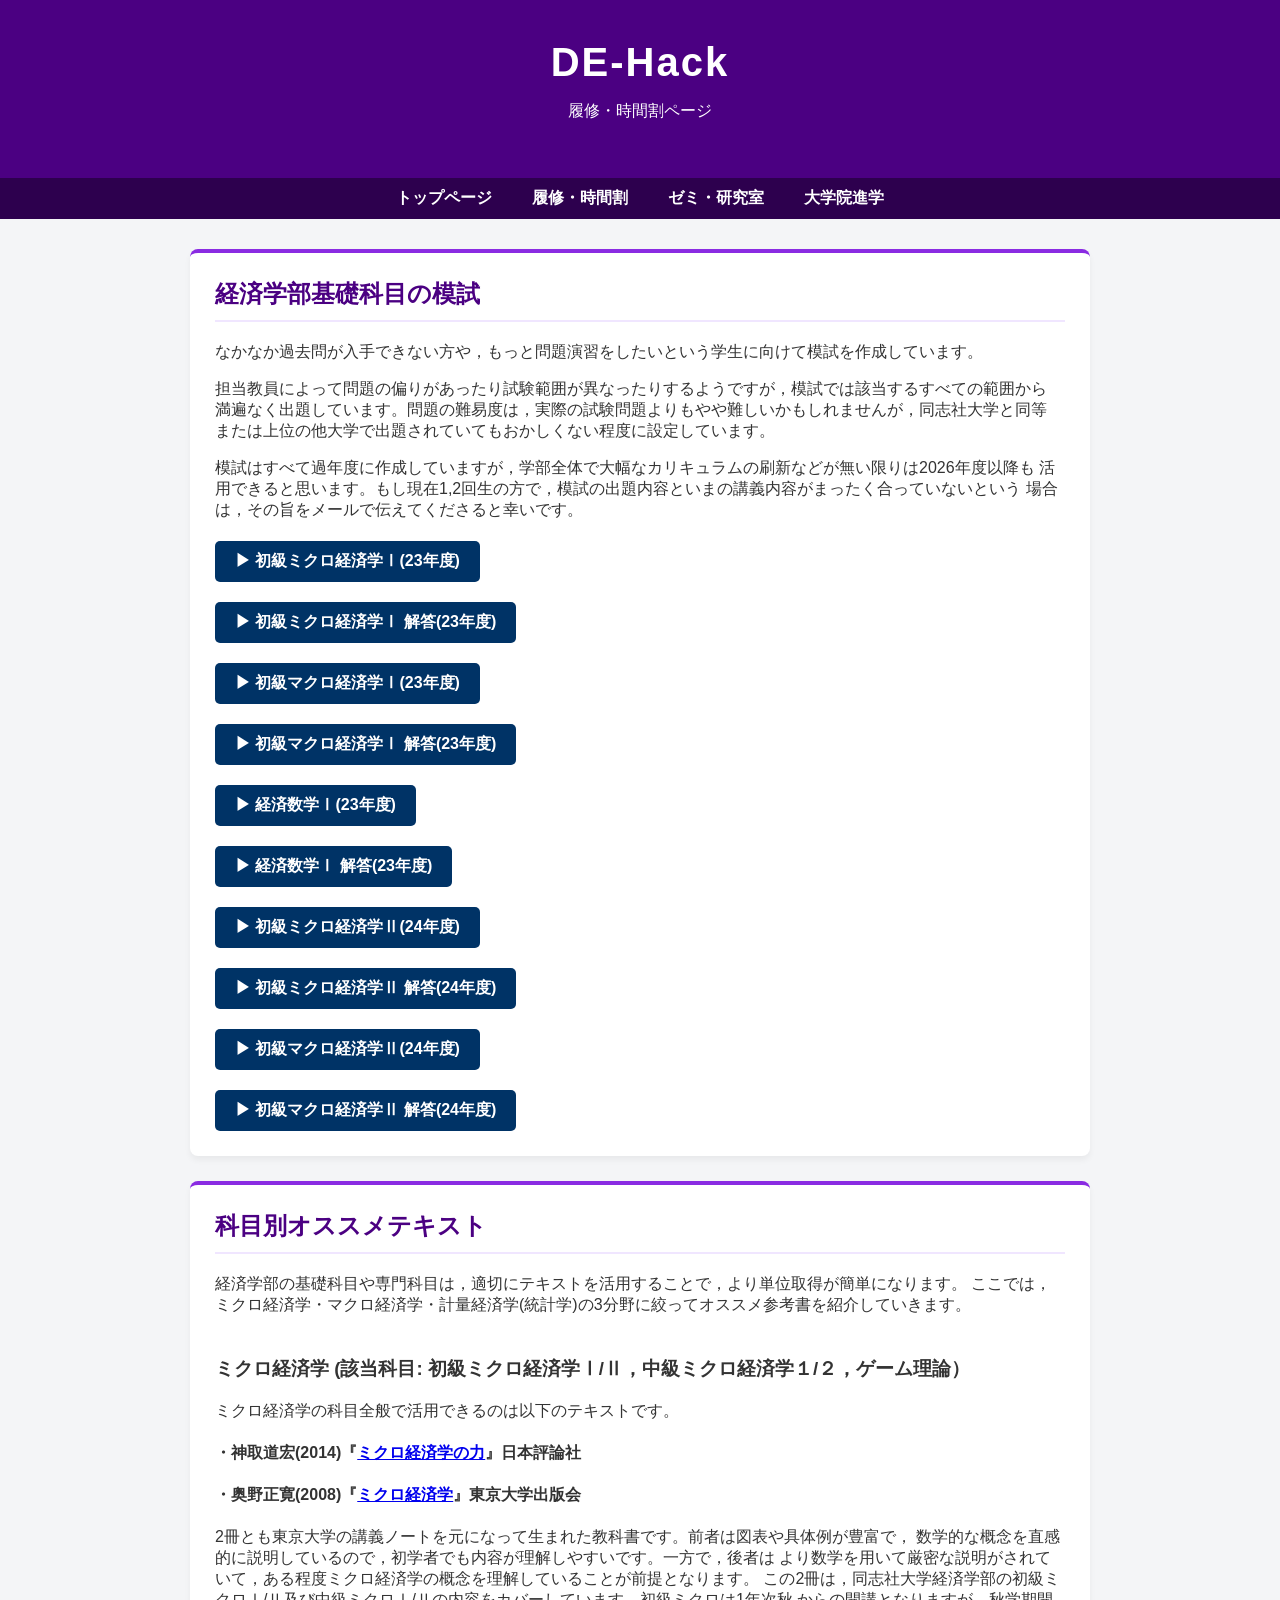
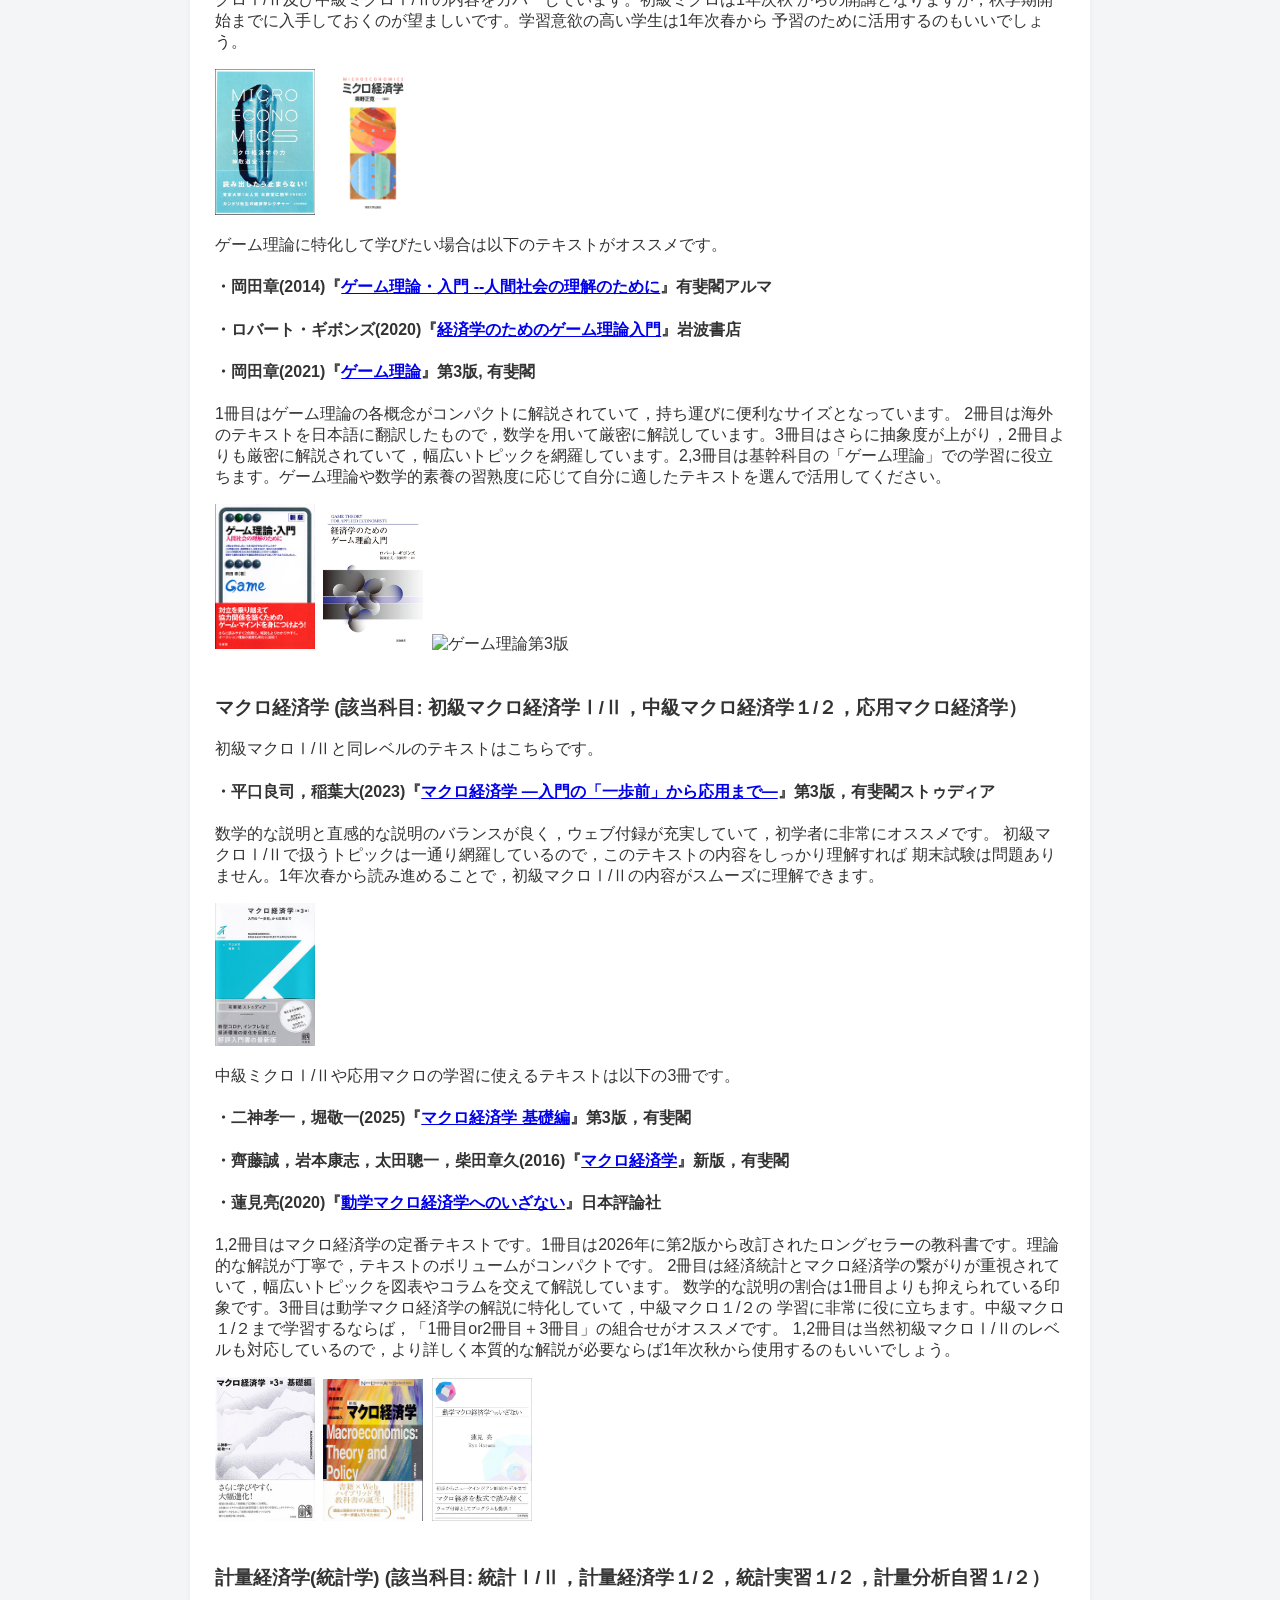
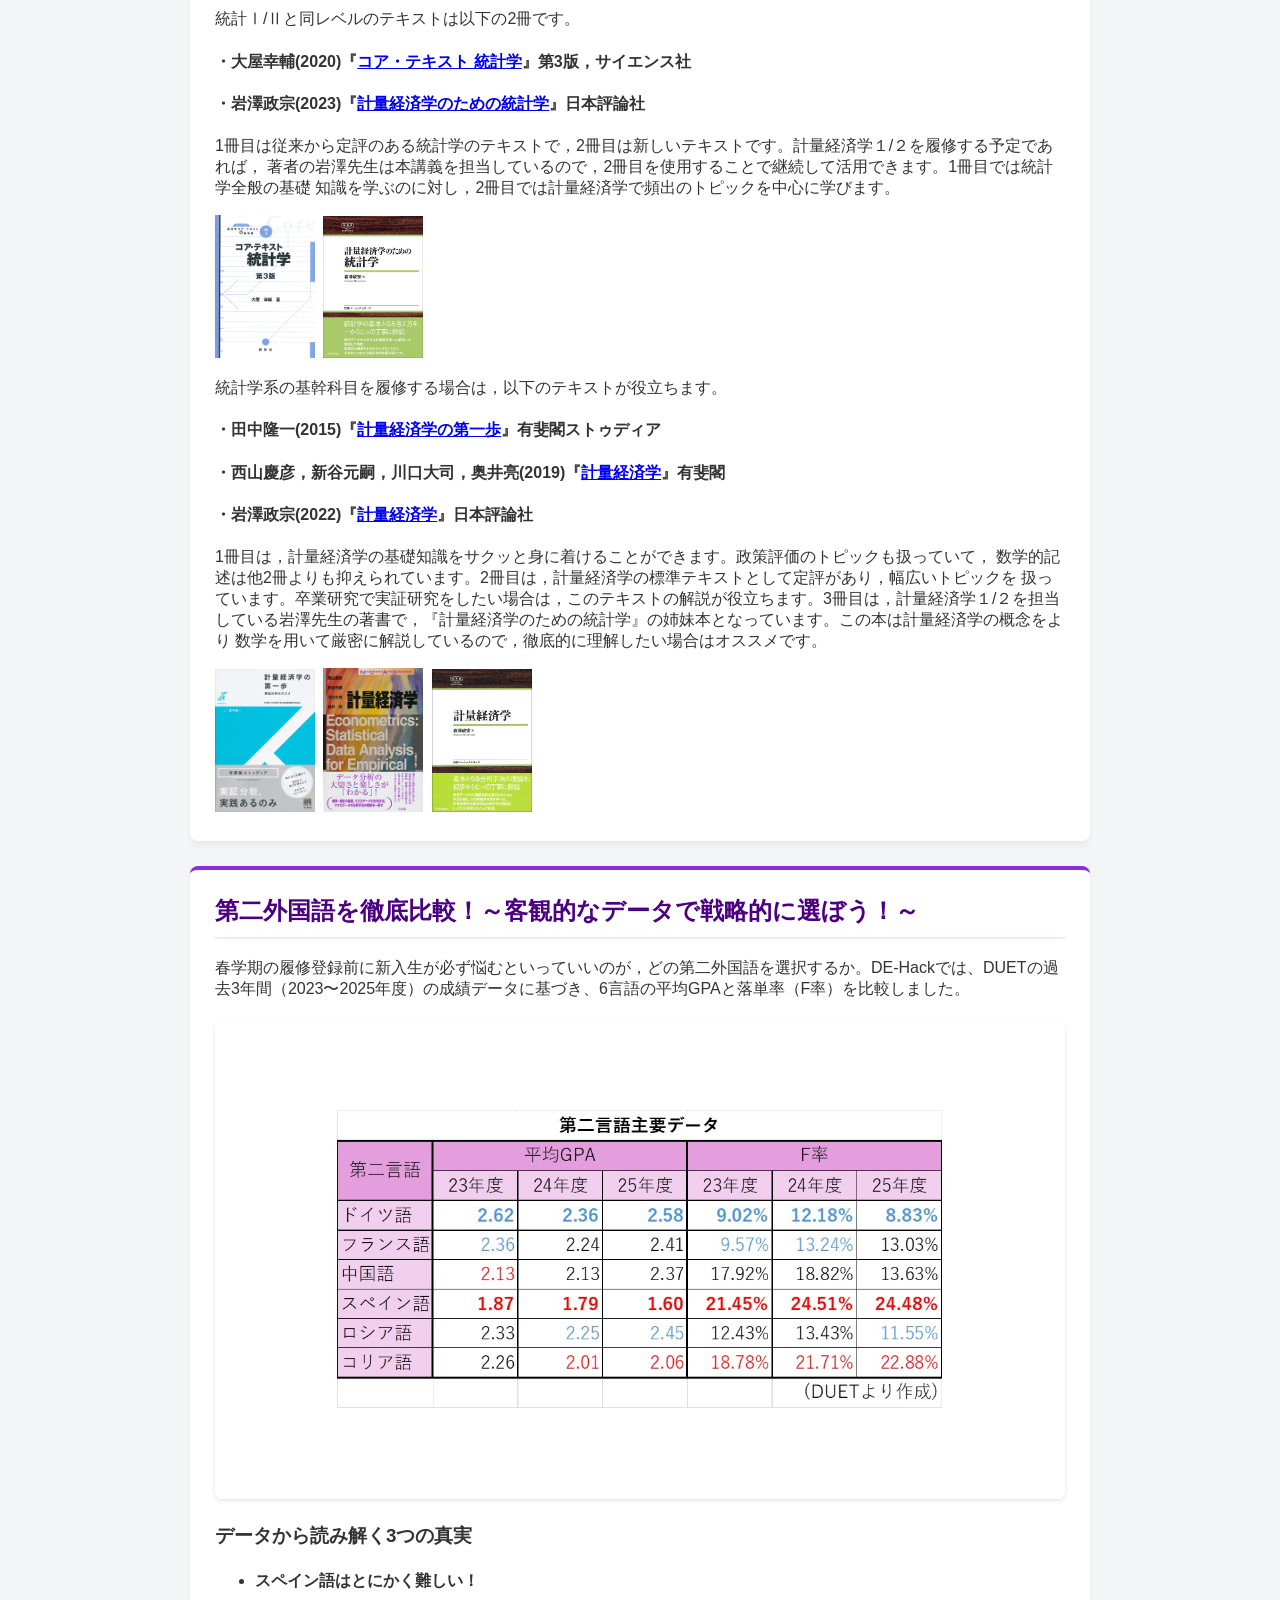
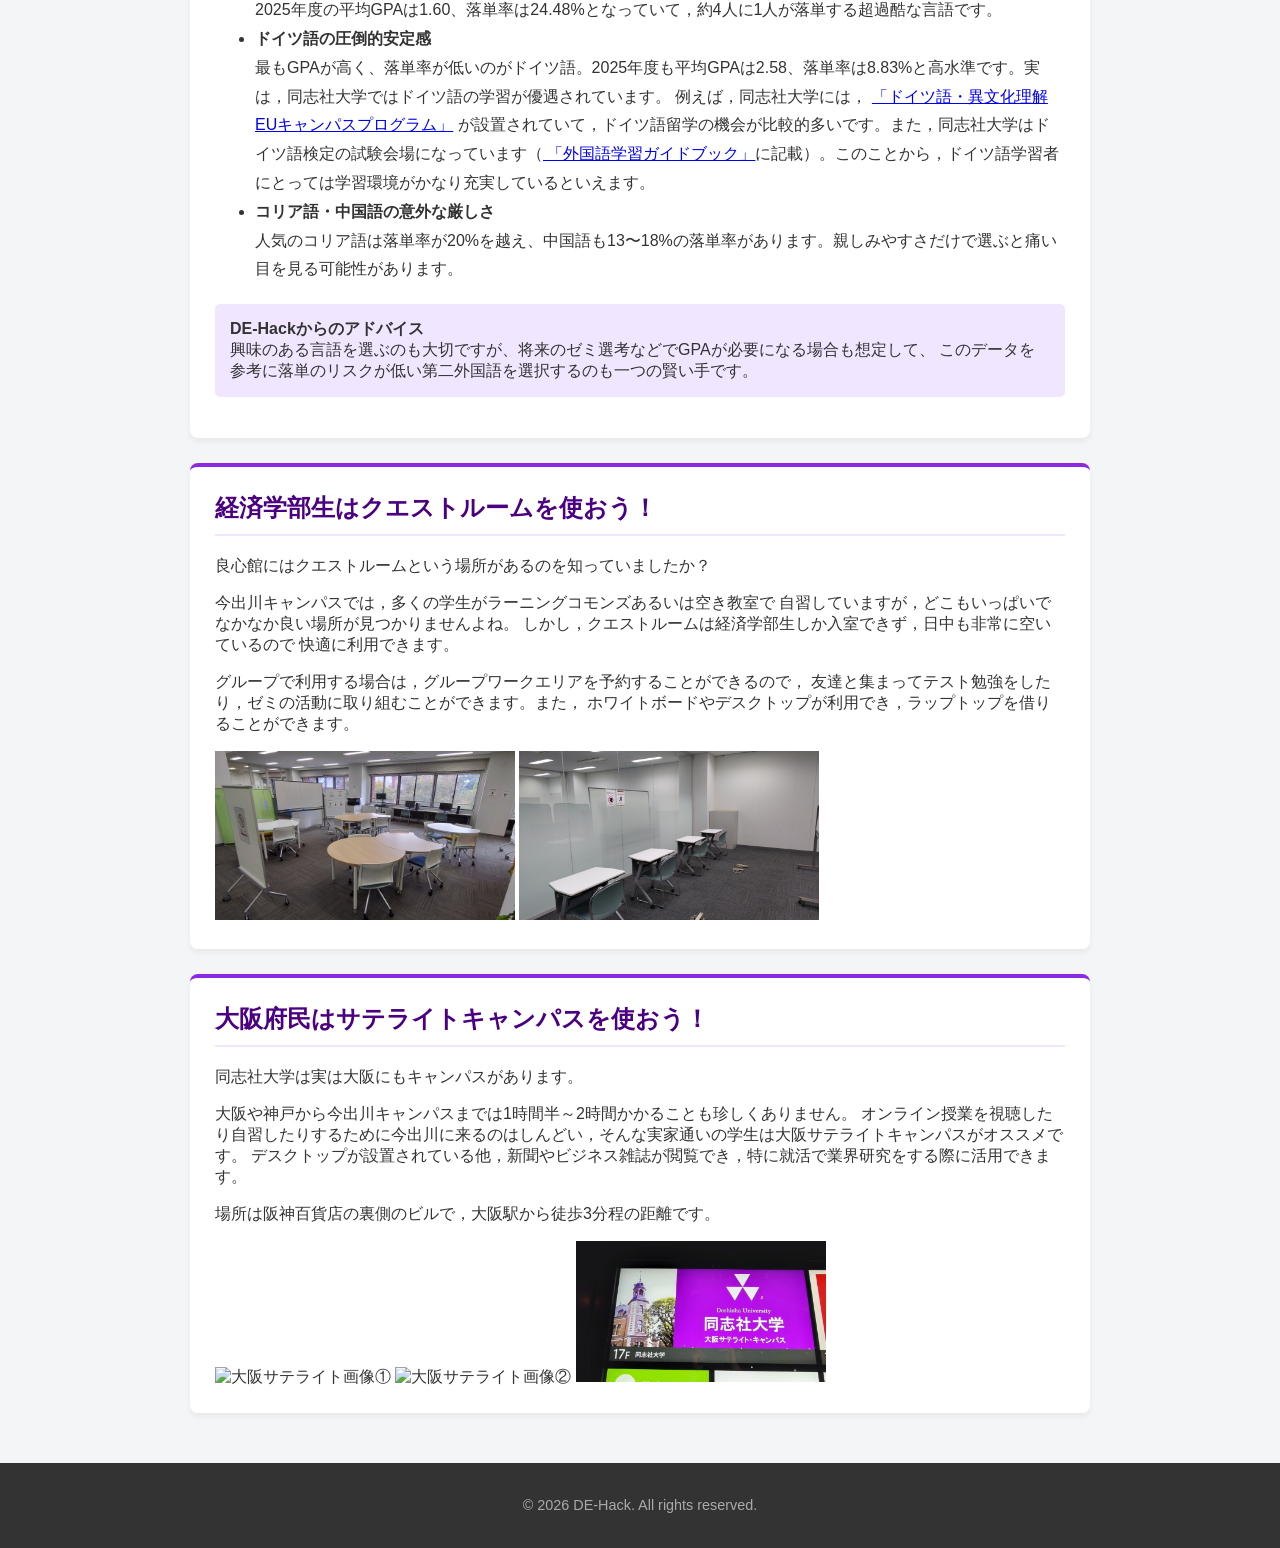
==== commit 67d1441e: "Update courses.html" ====
--- a/courses.html
+++ b/courses.html
@@ -79,6 +79,7 @@
                 <div class="covers">
                     <img src="ゲーム理論入門.JPG" alt="ゲーム理論入門" width="100">
                     <img src="経済学のためのゲーム理論入門.JPG" alt="経済学のためのゲーム理論入門" width="100">
+                    <img src="ゲーム理論第3版.JPG" alt="ゲーム理論第3版" width="100">
                 </div>
             </div>
 
--- a/style.css
+++ b/style.css
@@ -148,6 +148,37 @@
     color: #4b0082;
 }
 
+/* 横に長い表はスマホで横スクロール */
+.table-scroll {
+    overflow-x: auto;
+}
+
+.data-table {
+    min-width: 560px;
+    font-size: 0.95rem;
+}
+
+.data-table tbody tr:nth-child(even) {
+    background-color: #faf7ff;
+}
+
+.info-table .num {
+    text-align: right;
+    white-space: nowrap;
+}
+
+/* 目次 */
+.toc ol {
+    line-height: 1.8;
+    margin: 0;
+}
+
+/* 番号付きの手順 */
+.steps li {
+    margin-bottom: 12px;
+    line-height: 1.8;
+}
+
 /* 最終更新日 */
 .updated {
     color: #888;
